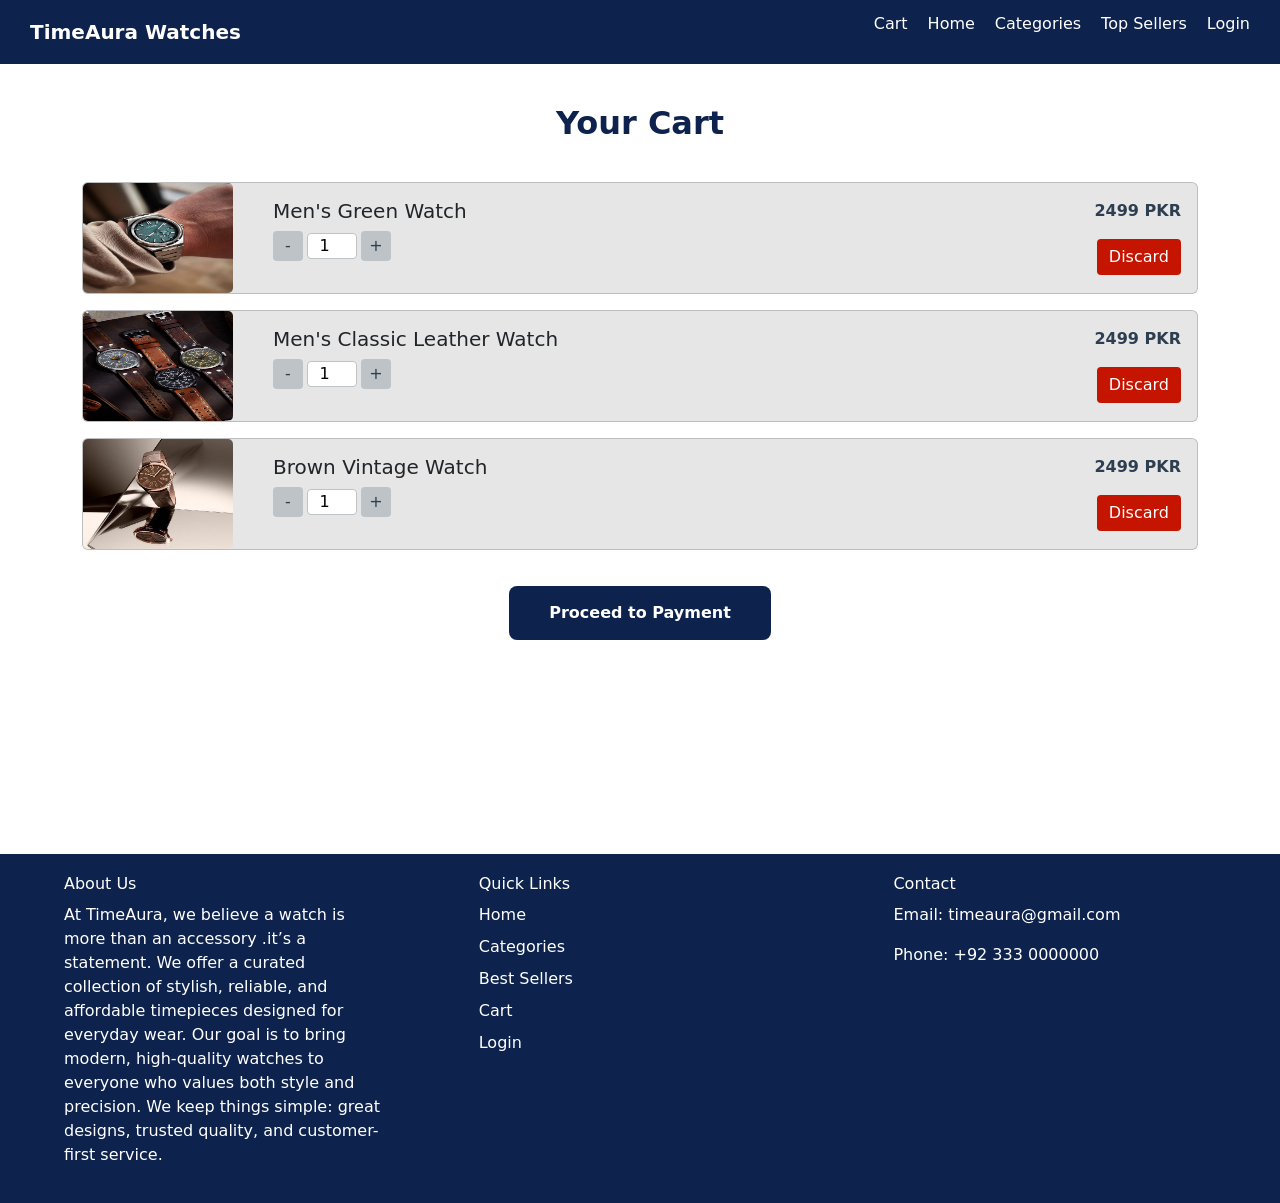
==== cart.html @ b8a43c6a "Created Cart" ====
<!DOCTYPE html>
<html lang="en">
<head>
  <meta charset="UTF-8">
  <meta name="viewport" content="width=device-width, initial-scale=1.0">
  <title>Cart</title>
  <link rel="stylesheet" href="Css/cart.css">
  <link href="https://cdn.jsdelivr.net/npm/bootstrap@5.3.8/dist/css/bootstrap.min.css" rel="stylesheet" integrity="sha384-sRIl4kxILFvY47J16cr9ZwB07vP4J8+LH7qKQnuqkuIAvNWLzeN8tE5YBujZqJLB" crossorigin="anonymous">
  <script src="https://cdn.jsdelivr.net/npm/bootstrap@5.3.8/dist/js/bootstrap.bundle.min.js" integrity="sha384-FKyoEForCGlyvwx9Hj09JcYn3nv7wiPVlz7YYwJrWVcXK/BmnVDxM+D2scQbITxI" crossorigin="anonymous"></script>
</head>
<body>
    <header>
        <nav>
        <div class="logo">TimeAura Watches</div>
        <ul>
            <li><a href="cart.html">Cart</a></li>
            <li><a href="home.html">Home</a></li>
            <li><a href="categories.html">Categories</a></li>
            <li><a href="topsellers.html">Top Sellers</a></li>
            <li><a href="login.html">Login</a></li>
        </ul>
    </nav>
    </header>
  <main class="main">
    <div class="container">
      <h2 class="title">Your Cart</h2>
<div class="card mb-3" style="max-height: 150px; background-color: rgb(230, 230, 230);">
  <div class="row no-gutters">
    <div class="col-auto">
      <img src="images/men2.jpg" class="card-img" style="width: 150px; height: 110px;" alt="...">
    </div>
    <div class="col">
      <div class="card-body">
        <div class="d-flex justify-content-between">
          <div>
            <h5 class="card-title text-start">Men's Green Watch</h5>
            <div class="control">
            <button class="quantity" onclick="decreaseQty(document.getElementById('qty'))">-</button>
            <input type="number" value="1" class="input" id="qty" readonly>
            <button class="quantity" onclick="increaseQty(document.getElementById('qty'))">+</button>
          </div> 
          </div>
          <div class="text-end">
            <p class="price">2499 PKR</p>
            <button class="discard discard-danger">Discard</button>
          </div>
        </div>
      </div>
    </div>
  </div>
</div>

<div class="card mb-3" style="max-height: 150px; background-color: rgb(230, 230, 230);">
  <div class="row no-gutters">
    <div class="col-auto">
      <img src="images/men1.jpg" class="card-img" style="width: 150px; height: 110px;" alt="...">
    </div>
    <div class="col">
      <div class="card-body">
        <div class="d-flex justify-content-between">
          <div>
            <h5 class="card-title text-start">Men's Classic Leather Watch</h5>
            <div class="control">
            <button class="quantity" onclick="decreaseQty(document.getElementById('qty2'))">-</button>
            <input type="number" value="1" class="input" id="qty2" readonly>
            <button class="quantity" onclick="increaseQty(document.getElementById('qty2'))">+</button>
          </div> 
          </div>
          <div class="text-end">
            <p class="price">2499 PKR</p>
            <button class="discard">Discard</button>
          </div>
        </div>
      </div>
    </div>
  </div>
</div>

<div class="card mb-3" style="max-height: 150px; background-color: rgb(230, 230, 230);">
  <div class="row no-gutters">
    <div class="col-auto">
      <img src="images/watch6.jpg" class="card-img" style="width: 150px; height: 110px;" alt="...">
    </div>
    <div class="col">
      <div class="card-body">
        <div class="d-flex justify-content-between">
          <div>
            <h5 class="card-title text-start">Brown Vintage Watch</h5>
            <div class="control">
            <button class="quantity" onclick="decreaseQty(document.getElementById('qty3'))">-</button>
            <input type="number" value="1" class="input" id="qty3" readonly>
            <button class="quantity" onclick="increaseQty(document.getElementById('qty3'))">+</button>
          </div> 
          </div>
          <div class="text-end">
            <p class="price">2499 PKR</p>
            <button class="discard">Discard</button>
          </div>
        </div>
      </div>
    </div>
  </div>
</div>
      <a href="payment.html"><button class="payment">Proceed to Payment</button></a>
    </div>
    <div class="blank"></div>
  </main>
  <footer class="main-footer">
  <div class="footer-content">
    <div class="footer-section">
      <h3>About Us</h3>
      <p>At TimeAura, we believe a watch is more than an accessory .it’s a statement. We offer a curated collection of stylish, reliable, and affordable timepieces designed for everyday wear. Our goal is to bring modern, high-quality watches to everyone who values both style and precision. We keep things simple: great designs, trusted quality, and customer-first service.</p>
    </div>

    <div class="footer-section">
      <h3>Quick Links</h3>
      <ul>
        <li><a href="#">Home</a></li>
        <li><a href="#">Categories</a></li>
        <li><a href="#">Best Sellers</a></li>
        <li><a href="#">Cart</a></li>
        <li><a href="#">Login</a></li>
      </ul>
    </div>

    <div class="footer-section">
      <h3>Contact</h3>
      <p>Email:   timeaura@gmail.com</p>
      <p>Phone:  +92 333 0000000</p>
    </div>
  </div>

</footer>
</body>
<script>
function increaseQty(input) {
  input.value = Number(input.value) + 1;
}

function decreaseQty(input) {
  if (Number(input.value) > 1) {
    input.value = Number(input.value) - 1;
  }
}
</script>
</html>
---- Css/cart.css ----
* {
    margin: 0;
    padding: 0;
    box-sizing: border-box;
}

body {
    font-family: Arial, sans-serif;
    background-color: #f0f0f0;
}

nav {
    background-color: #0d224c;
    padding: 12px 30px;
    display: flex;
    justify-content: space-between;
    align-items: center;
    color: white;
}

nav .logo {
    font-size: 20px;
    font-weight: bold;
}

nav ul {
    display: flex;
    list-style: none;
    gap: 20px;
}

nav ul li a {
    text-decoration: none;
    color: white;
    font-weight: 500;
}

nav ul li a:hover {
    text-decoration: underline;
}

.container {
    max-width: 1200px;
}

.main {
    padding: 40px 0;
    text-align: center;
}

.title {
    font-size: 32px;
    font-weight: bold;
    margin-bottom: 40px;
    color: #0d224c;
}

.control {
    display: flex;
    align-items: center;
    gap: 4px;
}

.discard {
    padding: 6px 12px;
    border: none;
    border-radius: 4px;
    background: #c51400;
    color: white;
}

.quantity {
    width: 30px;
    height: 30px;
    border: none;
    background: #bdc3c7;
    color: #2c3e50;
    border-radius: 4px;
}

.input {
    width: 50px;
    text-align: center;
    border: 1px solid #bdc3c7;
    border-radius: 4px;
    background: white;
}

.price {
    font-weight: bold;
    color: #2c3e50;
}

.payment {
    margin: 20px auto;
    padding: 15px 40px;
    font-weight: bold;
    border: none;
    border-radius: 8px;
    background: #0d224c;
    color: white;
}

.quantity:hover {
    background: #95a5a6;
}

.payment:hover {
    background: #172c55;
}

.discard:hover {
    background: #a40e00;
}

.main-footer {
    background-color: #0d224c;
    color: white;
    padding: 20px 0;
    margin-top: 20px;
}

.footer-content {
    width: 90%;
    margin: auto;
    display: flex;
    justify-content: space-between;
    flex-wrap: wrap;
}

.footer-section {
    width: 28%;
    min-width: 150px;
}

.footer-section h3 {
    margin-bottom: 10px;
    font-size: 16px;
}

.footer-section ul {
    list-style: none;
    padding: 0;
}

.footer-section ul li {
    margin-bottom: 8px;
}

.footer-section ul li a {
    text-decoration: none;
    color: white;
    transition: 0.3s;
}

.footer-section ul li a:hover {
    color: #aaa;
}
.blank{
    height: 100pt;
}
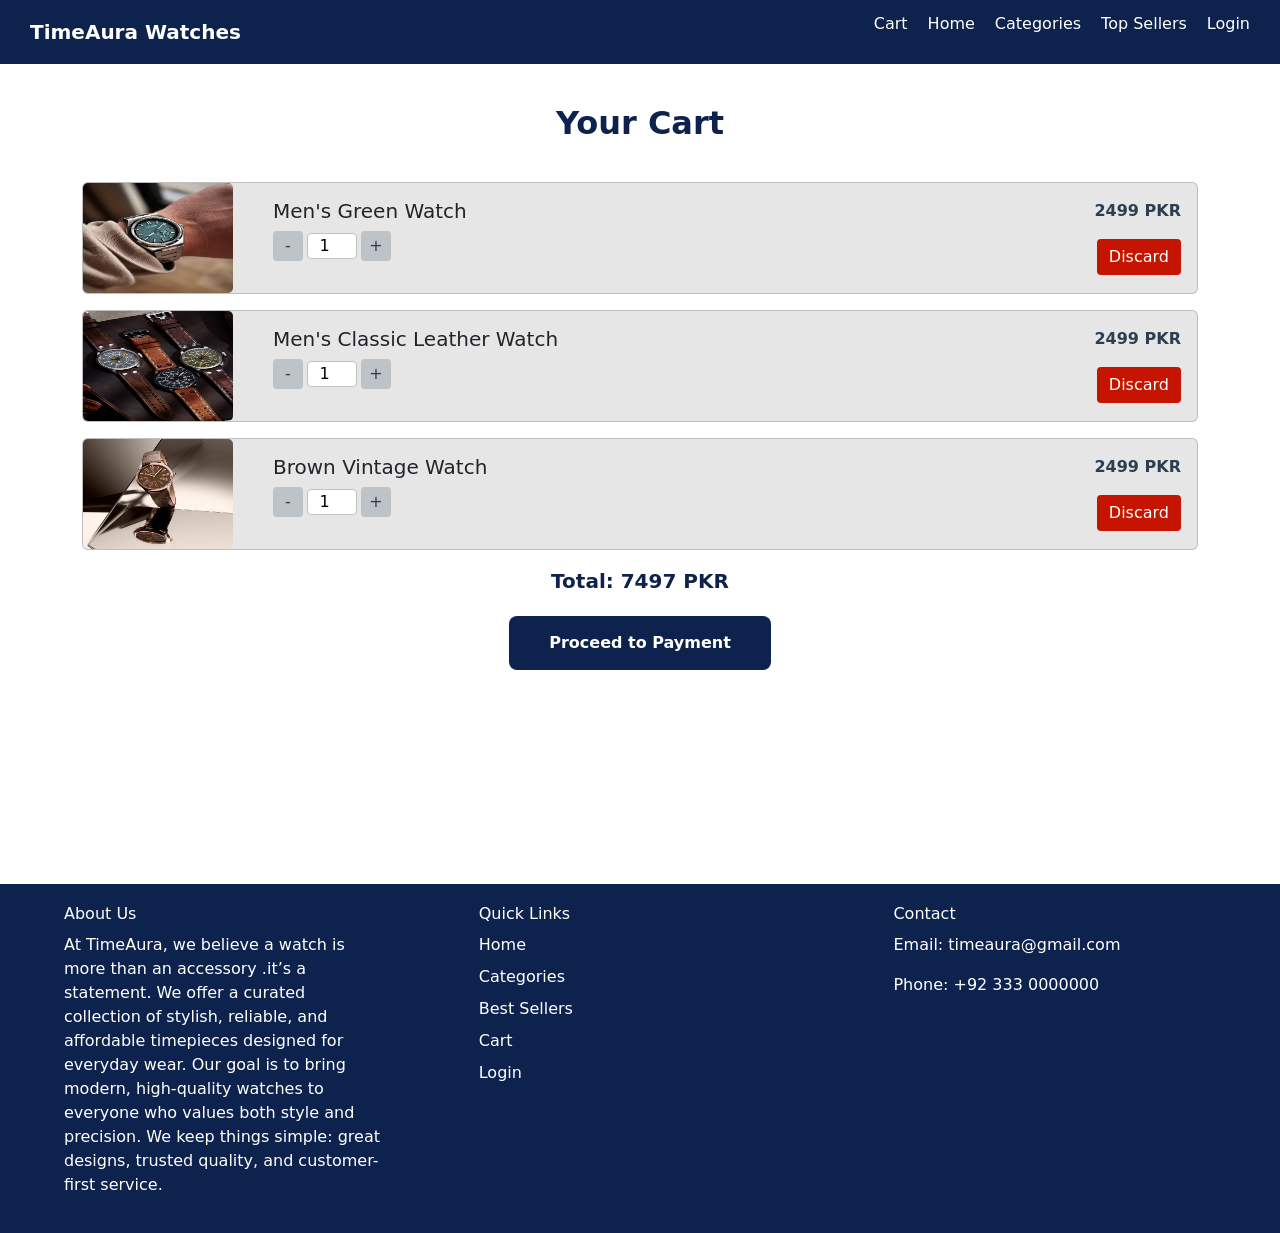
==== commit 01d056b6: "Created Cart" ====
--- a/cart.html
+++ b/cart.html
@@ -101,6 +101,7 @@
     </div>
   </div>
 </div>
+<div class="total"><span>Total:  </span><span>7497 PKR</span></div>
       <a href="payment.html"><button class="payment">Proceed to Payment</button></a>
     </div>
     <div class="blank"></div>
--- a/Css/cart.css
+++ b/Css/cart.css
@@ -90,7 +90,15 @@
     font-weight: bold;
     color: #2c3e50;
 }
-
+.total {
+    justify-content: left;
+    font-size: 20px;
+    font-weight: bold;
+    margin: auto;
+    padding: 15px auto;
+    max-width: 400px;
+    color: #0d224c;
+}
 .payment {
     margin: 20px auto;
     padding: 15px 40px;
